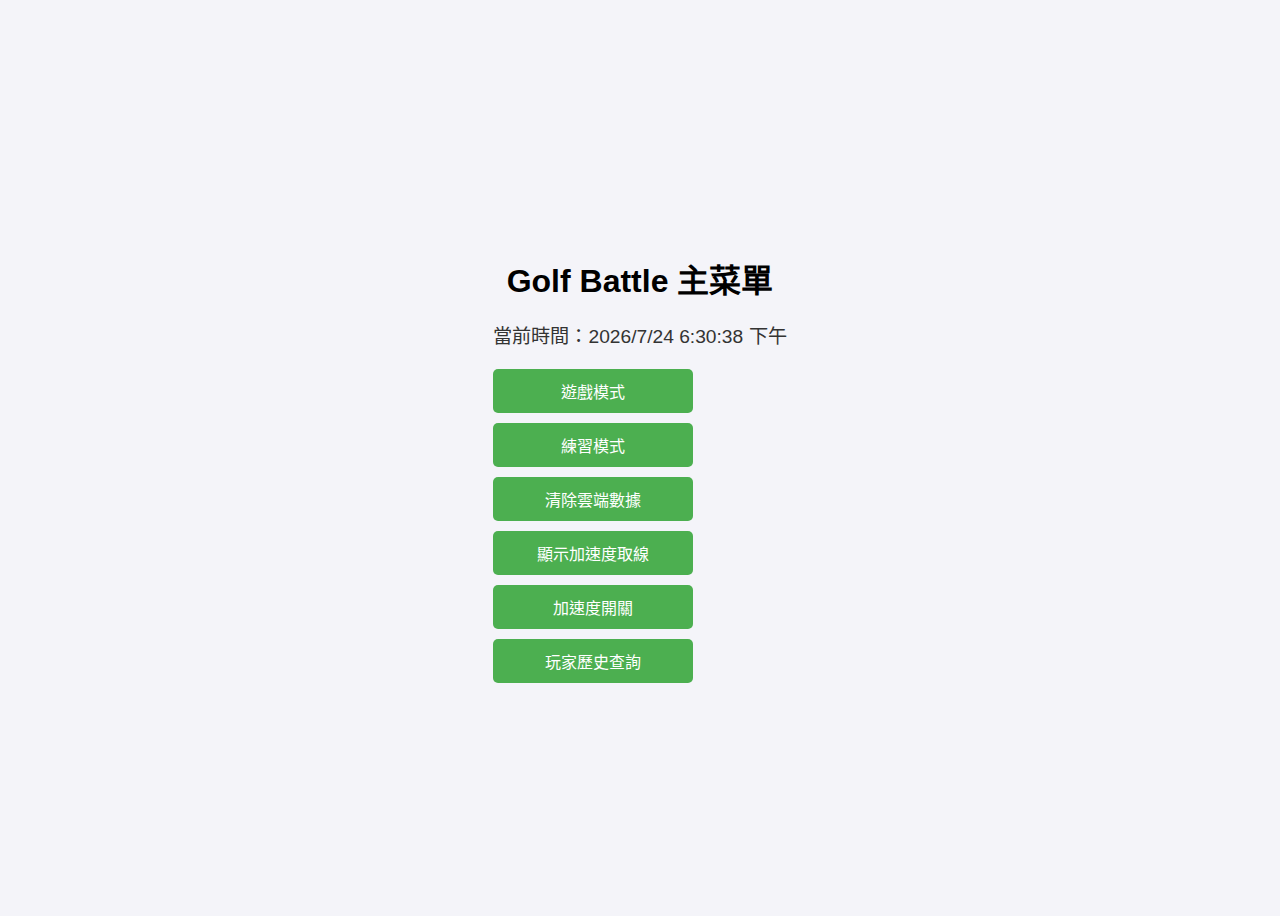
==== index.html @ 2b78056d "Add files via upload" ====
<!DOCTYPE html>
<html lang="zh-TW">
<head>
    <meta charset="UTF-8">
    <meta name="viewport" content="width=device-width, initial-scale=1.0">
    <title>Golf Battle 主菜單</title>
    <style>
        body {
            font-family: Arial, sans-serif;
            display: flex;
            justify-content: center;
            align-items: center;
            height: 100vh;
            background-color: #f4f4f9;
        }
        .container {
            text-align: center;
        }
        .container h1 {
            margin-bottom: 20px;
        }
        .time-container {
            margin-bottom: 20px;
            font-size: 1.2em;
            color: #333;
        }
        .btn-container {
            display: flex;
            flex-direction: column;
            gap: 10px;
        }
        button {
            width: 200px;
            padding: 10px;
            font-size: 16px;
            border: none;
            background-color: #4CAF50;
            color: white;
            cursor: pointer;
            border-radius: 5px;
        }
        button:hover {
            background-color: #45a049;
        }
    </style>
</head>
<body>
    <div class="container">
        <h1>Golf Battle 主菜單</h1>

        <!-- 顯示當前時間 -->
        <div class="time-container" id="time"></div>

        <div class="btn-container">
            <button onclick="window.location.href='goifw3-2.html'">遊戲模式</button>
            <button onclick="window.location.href='goifw3.html'">練習模式</button>
            <button onclick="window.location.href='Clean.html'">清除雲端數據</button>
            <button onclick="window.location.href='9img.html'">顯示加速度取線</button>
            <button onclick="window.location.href='ACC/index.html'">加速度開關</button>
            <button onclick="window.location.href='SERVER/index.html'">玩家歷史查詢</button>
        </div>
    </div>

    <script>
        // 更新時間
        function updateTime() {
            const now = new Date();
            const hours = now.getHours();
            const period = hours >= 0 && hours < 6 ? '凌晨' : hours < 12 ? '上午' : '下午';
            const formattedTime = `${now.getFullYear()}/${now.getMonth() + 1}/${now.getDate()} ${hours % 12 || 12}:${now.getMinutes().toString().padStart(2, '0')}:${now.getSeconds().toString().padStart(2, '0')} ${period}`;
            document.getElementById('time').textContent = `當前時間：${formattedTime}`;
        }
        setInterval(updateTime, 1000);
        updateTime(); // 初次執行
    </script>
</body>
</html>
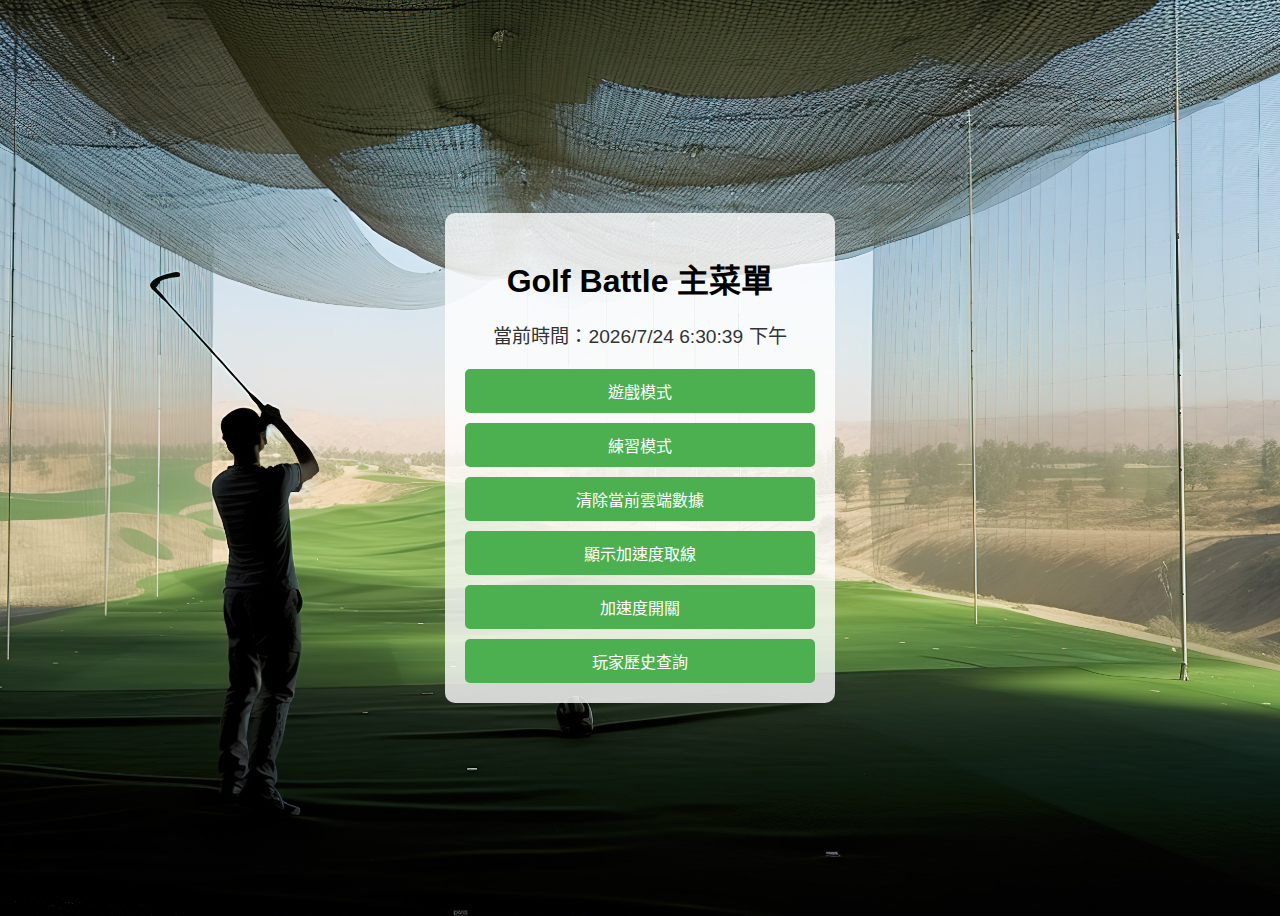
==== commit edec9401: "Add files via upload" ====
--- a/index.html
+++ b/index.html
@@ -11,10 +11,14 @@
             justify-content: center;
             align-items: center;
             height: 100vh;
-            background-color: #f4f4f9;
+            background-size: cover;
+            background-position: center;
         }
         .container {
             text-align: center;
+            background: rgba(255, 255, 255, 0.8);
+            padding: 20px;
+            border-radius: 10px;
         }
         .container h1 {
             margin-bottom: 20px;
@@ -30,7 +34,7 @@
             gap: 10px;
         }
         button {
-            width: 200px;
+            width: 350px;
             padding: 10px;
             font-size: 16px;
             border: none;
@@ -54,7 +58,7 @@
         <div class="btn-container">
             <button onclick="window.location.href='goifw3-2.html'">遊戲模式</button>
             <button onclick="window.location.href='goifw3.html'">練習模式</button>
-            <button onclick="window.location.href='Clean.html'">清除雲端數據</button>
+            <button onclick="window.location.href='Clean.html'">清除當前雲端數據</button>
             <button onclick="window.location.href='9img.html'">顯示加速度取線</button>
             <button onclick="window.location.href='ACC/index.html'">加速度開關</button>
             <button onclick="window.location.href='SERVER/index.html'">玩家歷史查詢</button>
@@ -72,6 +76,16 @@
         }
         setInterval(updateTime, 1000);
         updateTime(); // 初次執行
+
+        // 設置背景圖片目錄與隨機選取邏輯
+        const imageDirectory = [
+            'a.jpg',
+
+        ]; // 你的背景圖片文件目錄
+
+        // 隨機選擇一張圖片作為背景
+        const randomImage = imageDirectory[Math.floor(Math.random() * imageDirectory.length)];
+        document.body.style.backgroundImage = `url('${randomImage}')`;
     </script>
 </body>
 </html>
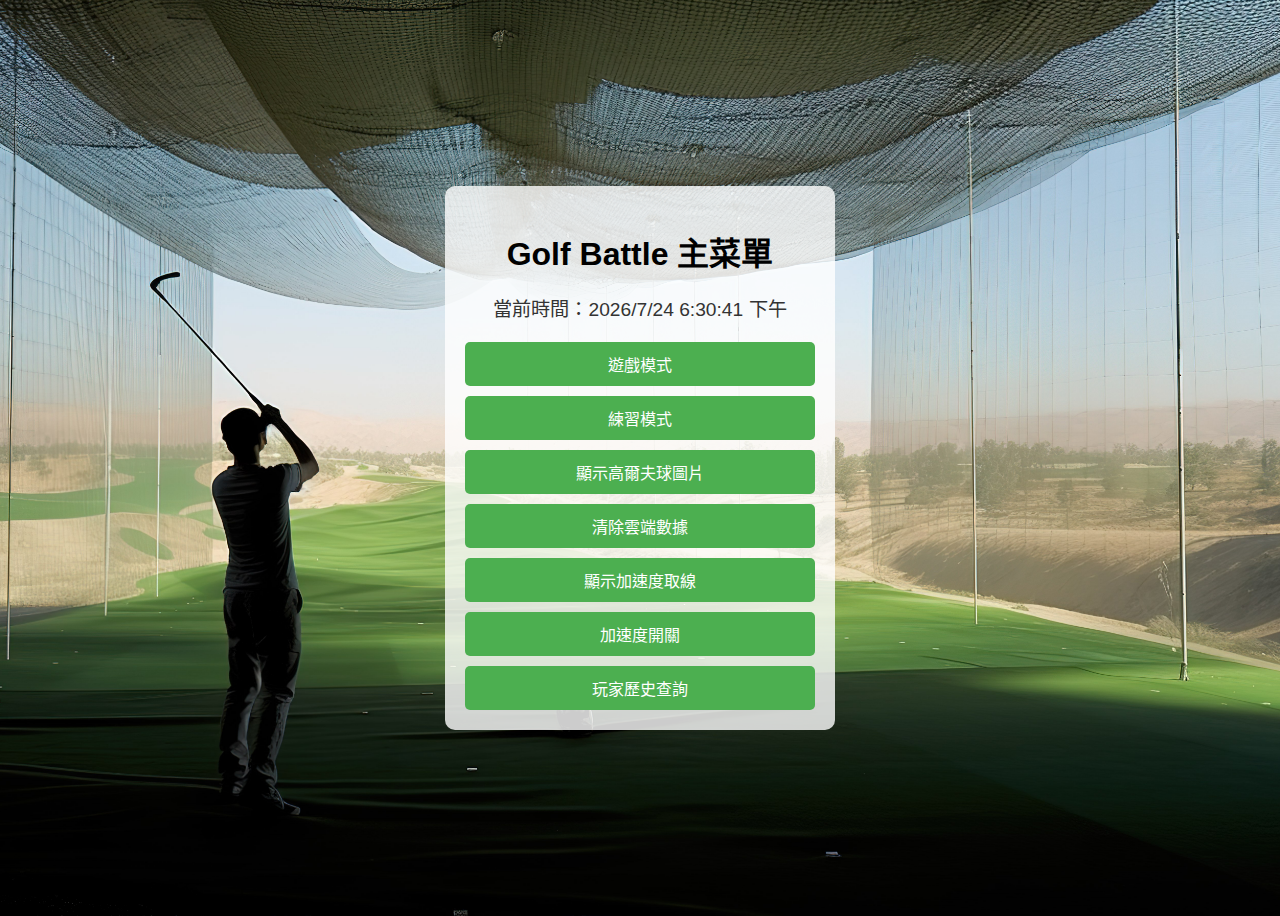
==== commit 59bb45e3: "Update index.html" ====
--- a/index.html
+++ b/index.html
@@ -58,7 +58,8 @@
         <div class="btn-container">
             <button onclick="window.location.href='goifw3-2.html'">遊戲模式</button>
             <button onclick="window.location.href='goifw3.html'">練習模式</button>
-            <button onclick="window.location.href='Clean.html'">清除當前雲端數據</button>
+            <button onclick="window.location.href='show_ball_web.html'">顯示高爾夫球圖片</button>
+            <button onclick="window.location.href='Clean.html'">清除雲端數據</button>
             <button onclick="window.location.href='9img.html'">顯示加速度取線</button>
             <button onclick="window.location.href='ACC/index.html'">加速度開關</button>
             <button onclick="window.location.href='SERVER/index.html'">玩家歷史查詢</button>
